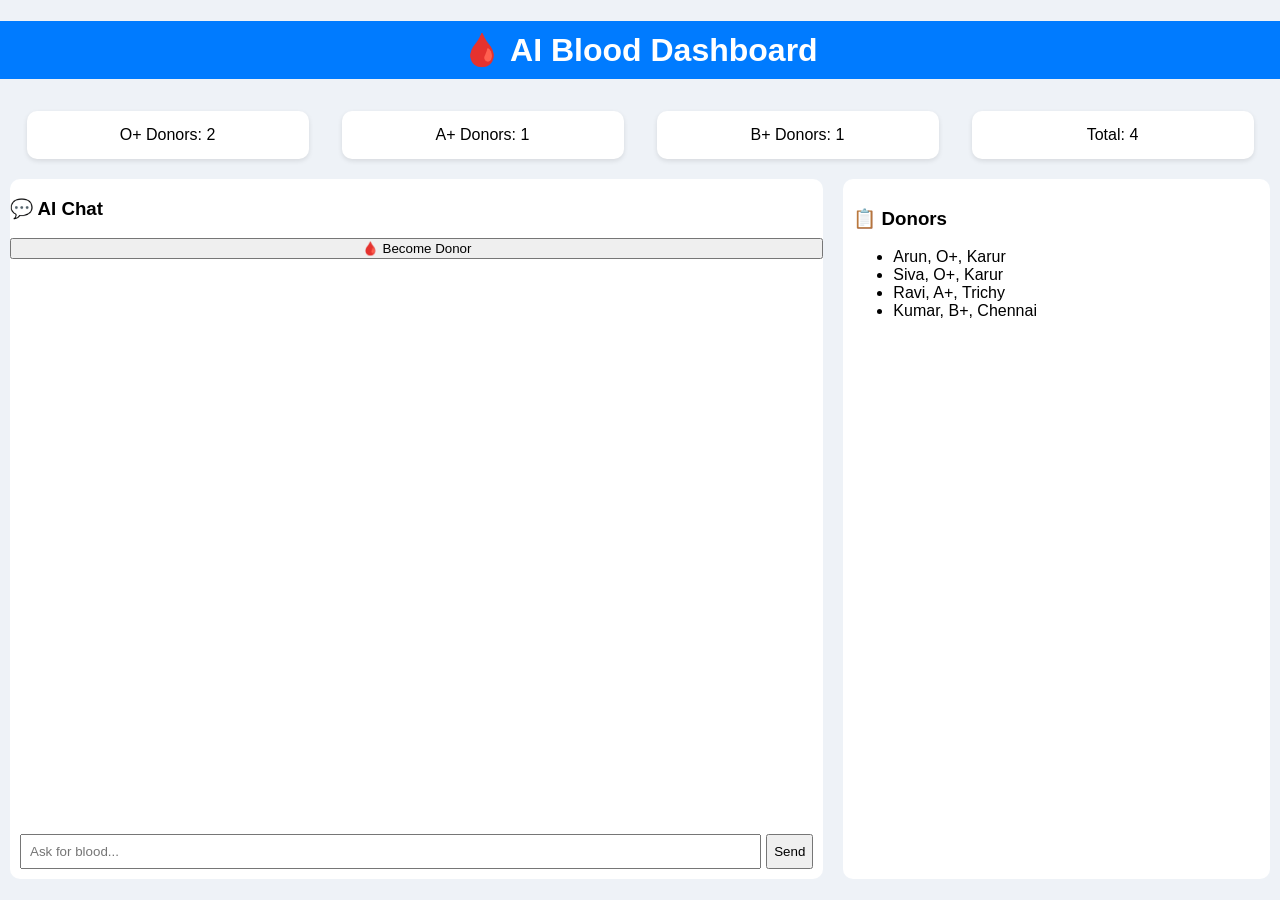
==== frontend/index.html @ 6b37b0ae "Initial commit" ====
<!DOCTYPE html>
<html>
<head>
    <title>AI Blood Dashboard</title>
    <link rel="stylesheet" href="style.css">
</head>
<body>

<h1>🩸 AI Blood Dashboard</h1>

<div class="stats">
    <div class="card">O+ Donors: <span id="oCount">0</span></div>
    <div class="card">A+ Donors: <span id="aCount">0</span></div>
    <div class="card">B+ Donors: <span id="bCount">0</span></div>
    <div class="card">Total: <span id="totalCount">0</span></div>
</div>

<div class="main">

    <!-- Chat -->
    <div class="chat">
    <h3>💬 AI Chat</h3>

    <!-- ✅ ADD HERE -->
    <button onclick="addDonor()">🩸 Become Donor</button>

    <div id="chat-box"></div>

    <div class="input-box">
        <input type="text" id="user-input" placeholder="Ask for blood...">
        <button onclick="sendMessage()">Send</button>
    </div>
</div>

    <!-- Donor List -->
    <div class="donors">
        <h3>📋 Donors</h3>
        <ul id="donor-list"></ul>
    </div>

</div>

<script src="app.js"></script>

</body>
</html>
---- frontend/style.css ----
body {
    font-family: Arial;
    margin: 0;
    background: #eef2f7;
}

h1 {
    text-align: center;
    padding: 10px;
    background: #007bff;
    color: white;
}

.stats {
    display: flex;
    justify-content: space-around;
    padding: 10px;
}

.card {
    background: white;
    padding: 15px;
    border-radius: 10px;
    width: 20%;
    text-align: center;
    box-shadow: 0 2px 5px rgba(0,0,0,0.1);
}

.main {
    display: flex;
    height: 80vh;
}

.chat {
    flex: 2;
    background: white;
    margin: 10px;
    border-radius: 10px;
    display: flex;
    flex-direction: column;
}

#chat-box {
    flex: 1;
    overflow-y: auto;
    padding: 10px;
}

.input-box {
    display: flex;
    padding: 10px;
}

.input-box input {
    flex: 1;
    padding: 8px;
}

.input-box button {
    margin-left: 5px;
}

.donors {
    flex: 1;
    background: white;
    margin: 10px;
    border-radius: 10px;
    padding: 10px;
    overflow-y: auto;
}
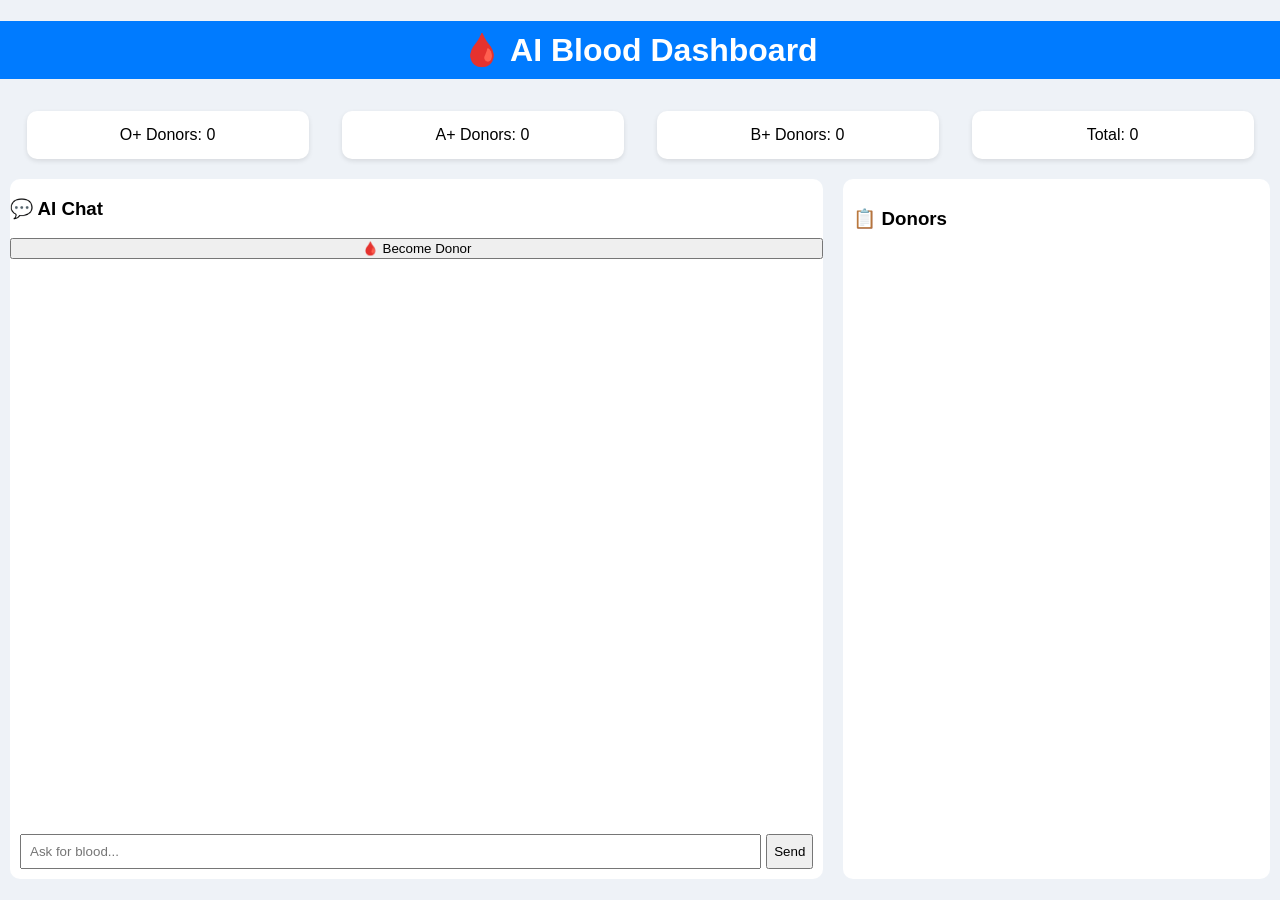
==== commit f4f0a05f: "Initial commit - AI Blood Assistant Project" ====
--- a/frontend/index.html
+++ b/frontend/index.html
@@ -19,23 +19,22 @@
 
     <!-- Chat -->
     <div class="chat">
-    <h3>💬 AI Chat</h3>
+        <h3>💬 AI Chat</h3>
 
-    <!-- ✅ ADD HERE -->
-    <button onclick="addDonor()">🩸 Become Donor</button>
+        <button onclick="becomeDonor()">🩸 Become Donor</button>
 
-    <div id="chat-box"></div>
+        <div id="chat-box"></div>
 
-    <div class="input-box">
-        <input type="text" id="user-input" placeholder="Ask for blood...">
-        <button onclick="sendMessage()">Send</button>
+        <div class="input-box">
+            <input type="text" id="user-input" placeholder="Ask for blood...">
+            <button onclick="sendMessage()">Send</button>
+        </div>
     </div>
-</div>
 
     <!-- Donor List -->
     <div class="donors">
         <h3>📋 Donors</h3>
-        <ul id="donor-list"></ul>
+        <ul id="donorList"></ul> <!-- ✅ FIXED ID -->
     </div>
 
 </div>
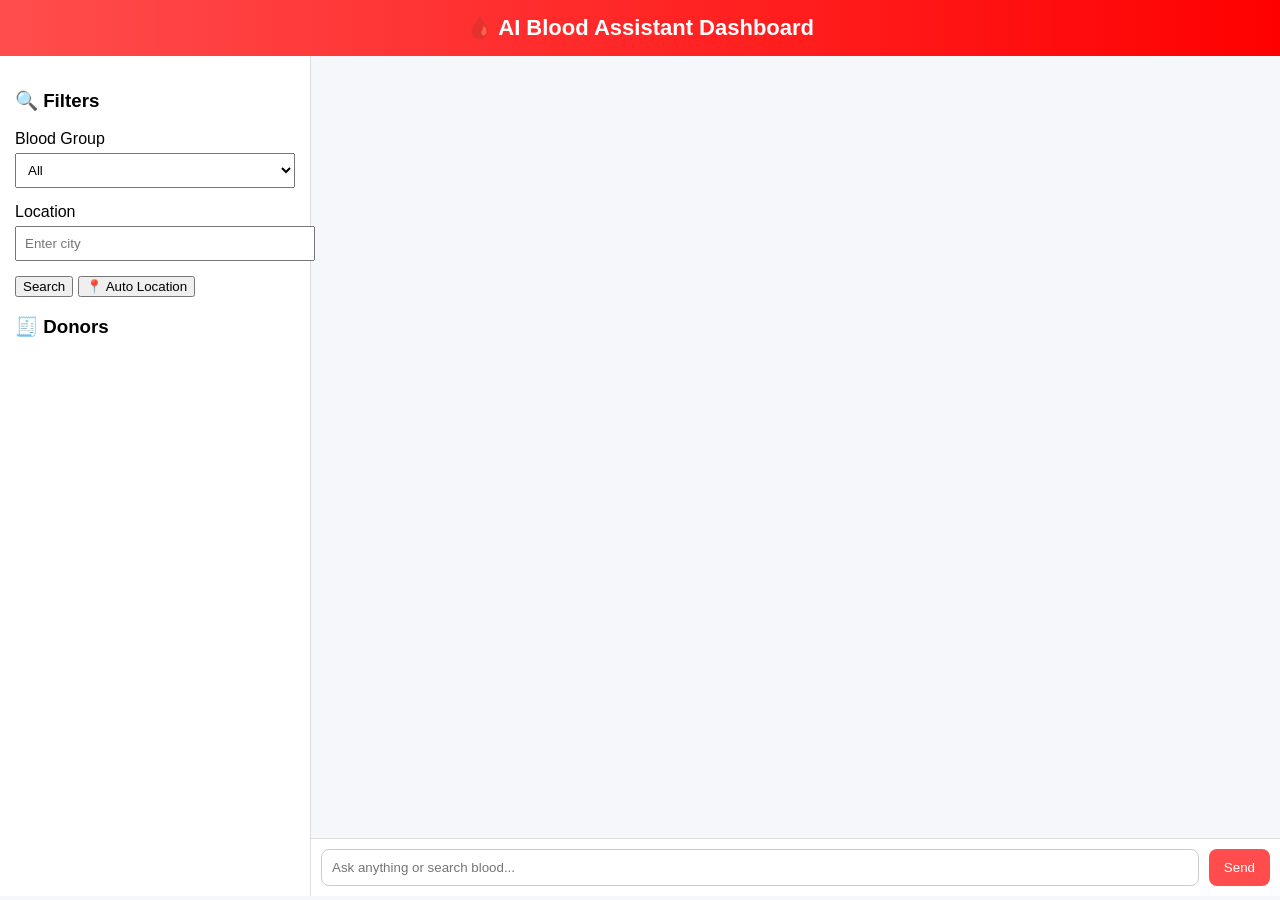
==== commit 0125e408: "added jwt full system" ====
--- a/frontend/index.html
+++ b/frontend/index.html
@@ -1,45 +1,263 @@
 <!DOCTYPE html>
-<html>
+<html lang="en">
 <head>
-    <title>AI Blood Dashboard</title>
-    <link rel="stylesheet" href="style.css">
+<meta charset="UTF-8">
+<meta name="viewport" content="width=device-width, initial-scale=1.0">
+
+<title>🩸 AI Blood Assistant</title>
+
+<style>
+body {
+    margin: 0;
+    font-family: "Segoe UI", sans-serif;
+    background: #f5f7fb;
+}
+
+/* 🔥 Header */
+.header {
+    background: linear-gradient(90deg, #ff4d4d, #ff0000);
+    color: white;
+    padding: 15px;
+    text-align: center;
+    font-size: 22px;
+    font-weight: bold;
+}
+
+/* Layout */
+.container {
+    display: flex;
+    height: calc(100vh - 60px);
+}
+
+/* Sidebar */
+.sidebar {
+    width: 280px;
+    background: white;
+    border-right: 1px solid #ddd;
+    padding: 15px;
+}
+
+/* Chat Area */
+.chat-container {
+    flex: 1;
+    display: flex;
+    flex-direction: column;
+}
+
+/* Chat messages */
+.chat-box {
+    flex: 1;
+    padding: 15px;
+    overflow-y: auto;
+}
+
+/* Messages */
+.message {
+    margin: 10px 0;
+    max-width: 70%;
+    padding: 10px;
+    border-radius: 10px;
+}
+
+.user {
+    background: #007bff;
+    color: white;
+    margin-left: auto;
+}
+
+.ai {
+    background: #e9ecef;
+}
+
+/* Input */
+.input-area {
+    display: flex;
+    padding: 10px;
+    border-top: 1px solid #ddd;
+    background: white;
+}
+
+.input-area input {
+    flex: 1;
+    padding: 10px;
+    border-radius: 8px;
+    border: 1px solid #ccc;
+}
+
+.input-area button {
+    margin-left: 10px;
+    padding: 10px 15px;
+    background: #ff4d4d;
+    border: none;
+    color: white;
+    border-radius: 8px;
+    cursor: pointer;
+}
+
+/* Filters */
+.filter-box {
+    margin-bottom: 15px;
+}
+
+.filter-box select, .filter-box input {
+    width: 100%;
+    margin-top: 5px;
+    padding: 8px;
+}
+
+/* Donor list */
+.donor-list {
+    margin-top: 10px;
+}
+
+.donor-list li {
+    padding: 5px 0;
+    border-bottom: 1px solid #eee;
+}
+
+/* Mobile */
+@media (max-width: 768px) {
+    .container {
+        flex-direction: column;
+    }
+    .sidebar {
+        width: 100%;
+        border-right: none;
+        border-bottom: 1px solid #ddd;
+    }
+}
+</style>
 </head>
+
 <body>
 
-<h1>🩸 AI Blood Dashboard</h1>
-
-<div class="stats">
-    <div class="card">O+ Donors: <span id="oCount">0</span></div>
-    <div class="card">A+ Donors: <span id="aCount">0</span></div>
-    <div class="card">B+ Donors: <span id="bCount">0</span></div>
-    <div class="card">Total: <span id="totalCount">0</span></div>
-</div>
-
-<div class="main">
-
-    <!-- Chat -->
-    <div class="chat">
-        <h3>💬 AI Chat</h3>
-
-        <button onclick="becomeDonor()">🩸 Become Donor</button>
-
-        <div id="chat-box"></div>
-
-        <div class="input-box">
-            <input type="text" id="user-input" placeholder="Ask for blood...">
+<div class="header">🩸 AI Blood Assistant Dashboard</div>
+
+<div class="container">
+
+    <!-- 🔥 Sidebar -->
+    <div class="sidebar">
+
+        <h3>🔍 Filters</h3>
+
+        <div class="filter-box">
+            <label>Blood Group</label>
+            <select id="bloodFilter">
+                <option value="">All</option>
+                <option>O+</option>
+                <option>A+</option>
+                <option>B+</option>
+                <option>AB+</option>
+            </select>
+        </div>
+
+        <div class="filter-box">
+            <label>Location</label>
+            <input id="locationFilter" placeholder="Enter city">
+        </div>
+
+        <button onclick="filterDonors()">Search</button>
+        <button onclick="detectLocation()">📍 Auto Location</button>
+
+        <h3>🧾 Donors</h3>
+        <ul id="donorList" class="donor-list"></ul>
+
+    </div>
+
+    <!-- 🔥 Chat -->
+    <div class="chat-container">
+
+        <div id="chatBox" class="chat-box"></div>
+
+        <div class="input-area">
+            <input id="userInput" placeholder="Ask anything or search blood..." />
             <button onclick="sendMessage()">Send</button>
         </div>
+
     </div>
 
-    <!-- Donor List -->
-    <div class="donors">
-        <h3>📋 Donors</h3>
-        <ul id="donorList"></ul> <!-- ✅ FIXED ID -->
-    </div>
-
 </div>
 
-<script src="app.js"></script>
+<script>
+const BASE_URL = "https://ai-blood-assistant.onrender.com"; // 🔥 your backend
+
+// 🔥 Send message
+async function sendMessage() {
+    const input = document.getElementById("userInput");
+    const message = input.value.trim();
+
+    if (!message) return;
+
+    addMessage(message, "user");
+    input.value = "";
+
+    try {
+        const res = await fetch(`${BASE_URL}/chat?query=${encodeURIComponent(message)}`);
+        const data = await res.json();
+
+        if (data.results) {
+            addMessage(data.results.join("<br>"), "ai");
+        } else {
+            addMessage("🤖 AI: I understand general questions soon!", "ai");
+        }
+
+    } catch {
+        addMessage("⚠️ Server error", "ai");
+    }
+}
+
+// 🔥 Add message UI
+function addMessage(text, type) {
+    const chatBox = document.getElementById("chatBox");
+
+    const div = document.createElement("div");
+    div.className = `message ${type}`;
+    div.innerHTML = text;
+
+    chatBox.appendChild(div);
+    chatBox.scrollTop = chatBox.scrollHeight;
+}
+
+// 🔥 Filter donors
+async function filterDonors() {
+    const blood = document.getElementById("bloodFilter").value;
+    const location = document.getElementById("locationFilter").value;
+
+    const query = `${blood} ${location}`;
+
+    const res = await fetch(`${BASE_URL}/chat?query=${encodeURIComponent(query)}`);
+    const data = await res.json();
+
+    const list = document.getElementById("donorList");
+    list.innerHTML = "";
+
+    data.results.forEach(d => {
+        const li = document.createElement("li");
+        li.textContent = d;
+        list.appendChild(li);
+    });
+}
+
+// 🔥 Auto location
+function detectLocation() {
+    navigator.geolocation.getCurrentPosition(async pos => {
+
+        const lat = pos.coords.latitude;
+        const lon = pos.coords.longitude;
+
+        const res = await fetch(`https://nominatim.openstreetmap.org/reverse?format=json&lat=${lat}&lon=${lon}`);
+        const data = await res.json();
+
+        const city = data.address.city || data.address.town || data.address.village;
+
+        document.getElementById("locationFilter").value = city;
+
+    });
+}
+
+// 🔥 Load initial donors
+filterDonors();
+</script>
 
 </body>
 </html>
